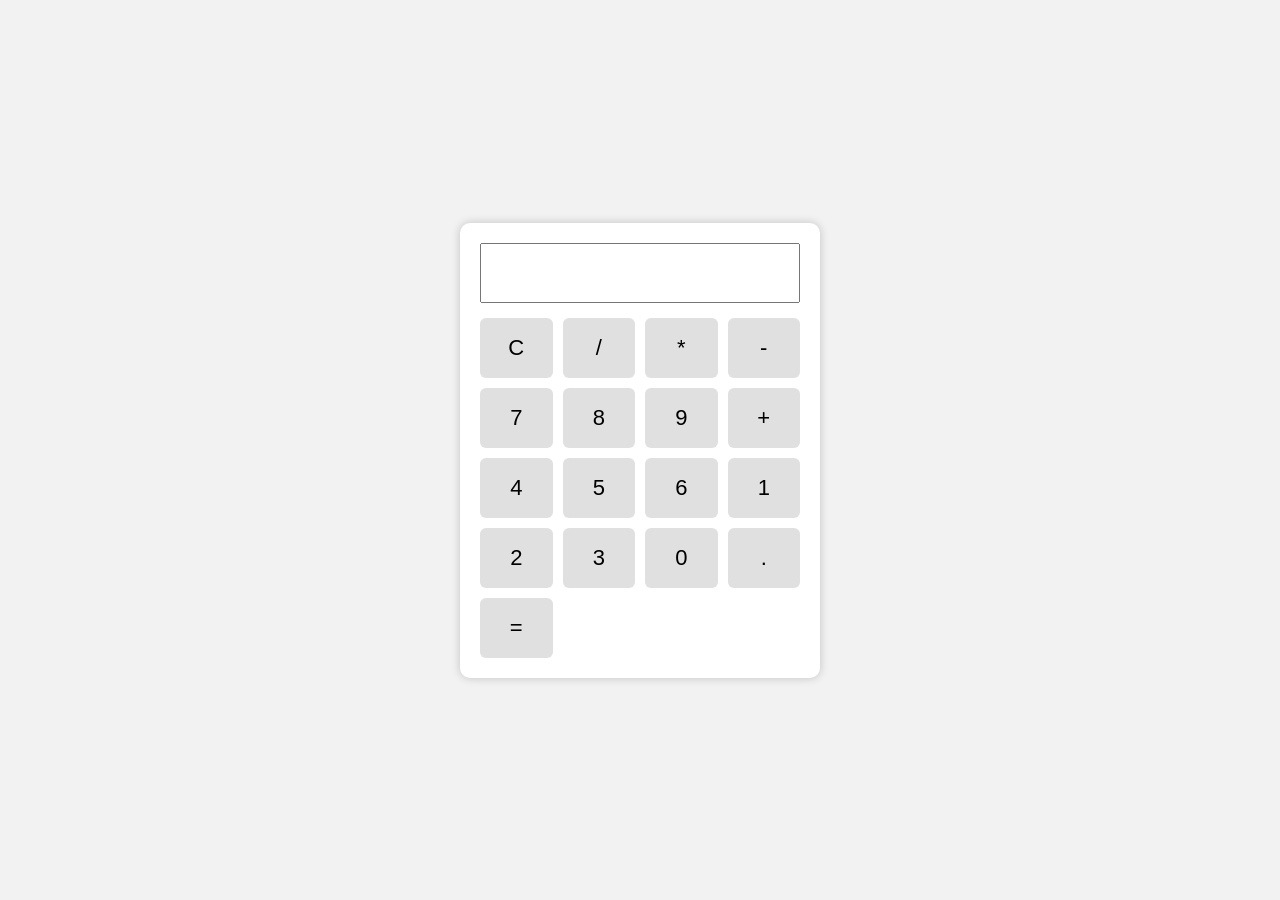
==== 4- Calculator/index.html @ 8341acc6 "Calculator" ====
<!DOCTYPE html>
<html lang="en">
<head>
    <meta charset="UTF-8">
    <meta name="viewport" content="width=device-width, initial-scale=1.0">
    <title>Calculator</title>

    <link rel="stylesheet" href="styles.css">
</head>
<body>

    <div class="calculator">

        <input type="text" id="display" readonly>

        <div class="buttons">

            <button class="clear">C</button>

            <button class="operator">/</button>
            <button class="operator">*</button>
            <button class="operator">-</button>

            <button class="number">7</button>
            <button class="number">8</button>
            <button class="number">9</button>
            <button class="operator">+</button>

            <button class="number">4</button>
            <button class="number">5</button>
            <button class="number">6</button>

            <button class="number">1</button>
            <button class="number">2</button>
            <button class="number">3</button>

            <button class="number">0</button>
            <button class="decimal">.</button>
            <button class="equals">=</button>

        </div>

    </div>

    <script src="calculator.js" defer></script>

</body>
</html>
---- 4- Calculator/styles.css ----
body {
    margin: 0;
    font-family: Arial, sans-serif;
    background: #f2f2f2;

    display: flex;
    justify-content: center;
    align-items: center;

    height: 100vh;
}

.calculator {
    background: white;
    padding: 20px;
    border-radius: 10px;
    box-shadow: 0 0 10px rgba(0,0,0,0.2);

    width: 320px;
}

#display {
    width: 100%;
    height: 60px;

    font-size: 28px;
    text-align: right;

    margin-bottom: 15px;

    padding: 10px;
    box-sizing: border-box;
}

.buttons {
    display: grid;

    grid-template-columns: repeat(4,1fr);

    gap: 10px;
}

button {
    height: 60px;

    font-size: 22px;

    cursor: pointer;

    border: none;

    border-radius: 6px;

    background: #e0e0e0;

    transition: 0.3s;
}

button:hover {
    background: #cfcfcf;
}

button:focus {
    outline: 3px solid royalblue;
}

#display:focus {
    outline: 3px solid royalblue;
}

button:active {
    transform: scale(0.96);
}

@media (max-width:768px) {

    .calculator{
        width:90%;
    }

    button{
        height:55px;
    }

}
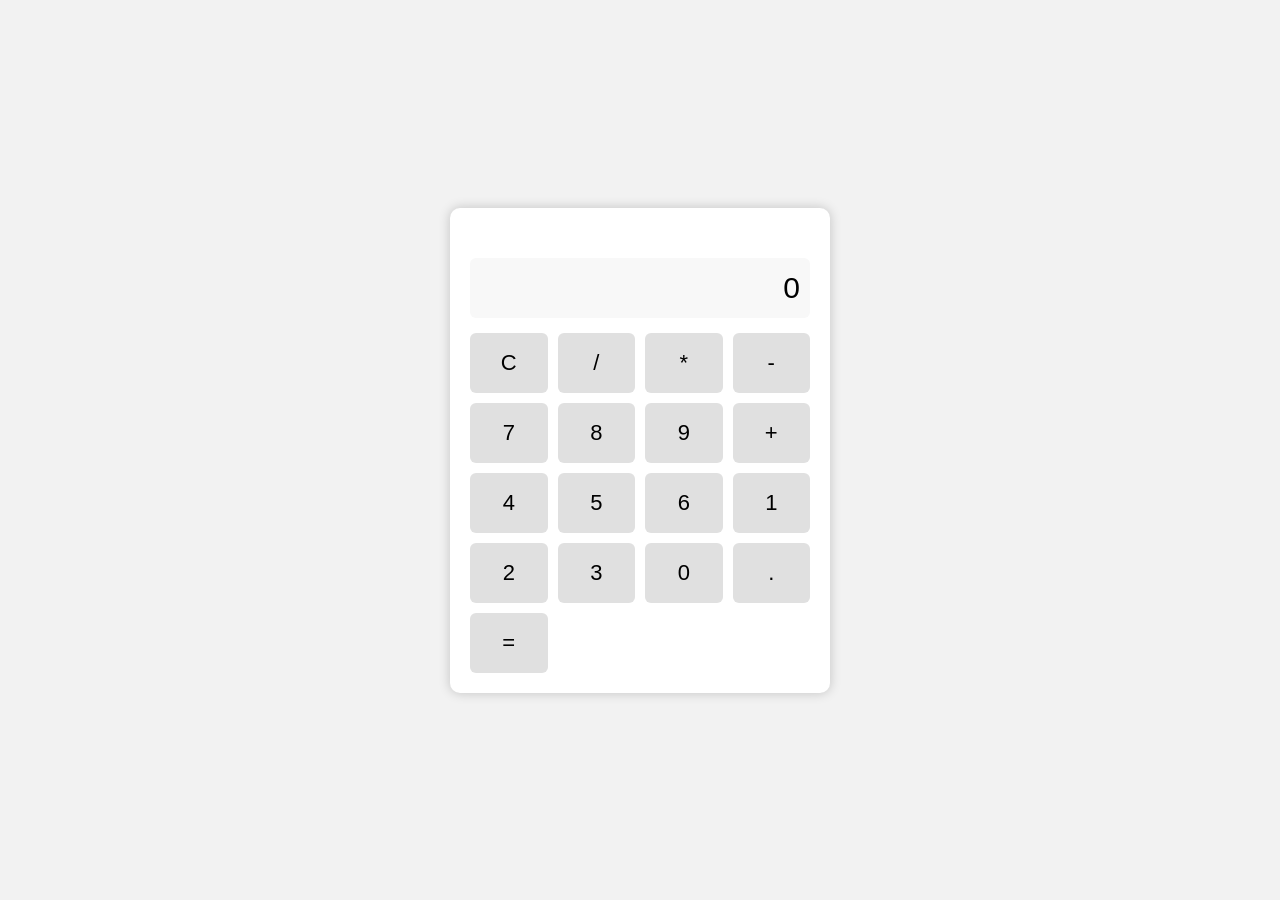
==== commit 99aaef44: "Improved calculator" ====
--- a/4- Calculator/index.html
+++ b/4- Calculator/index.html
@@ -11,12 +11,20 @@
 
     <div class="calculator">
 
-        <input type="text" id="display" readonly>
+      
+        <div id="expression" class="expression"></div>
+
+      
+        <input
+            type="text"
+            id="display"
+            value="0"
+            readonly
+        >
 
         <div class="buttons">
 
             <button class="clear">C</button>
-
             <button class="operator">/</button>
             <button class="operator">*</button>
             <button class="operator">-</button>
@@ -42,7 +50,7 @@
 
     </div>
 
-    <script src="calculator.js" defer></script>
+    <script src="calculator.js"></script>
 
 </body>
 </html>
--- a/4- Calculator/styles.css
+++ b/4- Calculator/styles.css
@@ -11,75 +11,137 @@
 }
 
 .calculator {
+    width: 340px;
+
     background: white;
+
     padding: 20px;
+
     border-radius: 10px;
-    box-shadow: 0 0 10px rgba(0,0,0,0.2);
 
-    width: 320px;
+    box-shadow: 0 0 12px rgba(0,0,0,0.2);
 }
 
+
+
+.expression {
+
+    min-height: 25px;
+
+    text-align: right;
+
+    color: gray;
+
+    font-size: 18px;
+
+    margin-bottom: 5px;
+
+    overflow-x: auto;
+
+    white-space: nowrap;
+}
+
+
 #display {
+
     width: 100%;
+
     height: 60px;
 
-    font-size: 28px;
+    border: none;
+
+    background: #f8f8f8;
+
+    font-size: 30px;
+
     text-align: right;
+
+    padding: 10px;
+
+    box-sizing: border-box;
 
     margin-bottom: 15px;
 
-    padding: 10px;
-    box-sizing: border-box;
+    border-radius: 6px;
 }
 
+#display:focus {
+
+    outline: none;
+
+}
+
+
 .buttons {
+
     display: grid;
 
     grid-template-columns: repeat(4,1fr);
 
     gap: 10px;
+
 }
 
 button {
+
     height: 60px;
 
     font-size: 22px;
-
-    cursor: pointer;
 
     border: none;
 
     border-radius: 6px;
 
+    cursor: pointer;
+
     background: #e0e0e0;
 
-    transition: 0.3s;
+    transition: 0.2s;
 }
 
 button:hover {
-    background: #cfcfcf;
+
+    background: #d2d2d2;
+
+}
+
+button:active {
+
+    transform: scale(0.95);
+
 }
 
 button:focus {
+
     outline: 3px solid royalblue;
+
 }
 
-#display:focus {
-    outline: 3px solid royalblue;
-}
 
-button:active {
-    transform: scale(0.96);
-}
-
-@media (max-width:768px) {
+@media(max-width:768px){
 
     .calculator{
+
         width:90%;
+
     }
 
     button{
+
         height:55px;
+
+    }
+
+    #display{
+
+        font-size:26px;
+
+    }
+
+    .expression{
+
+        font-size:16px;
+
     }
 
 }
